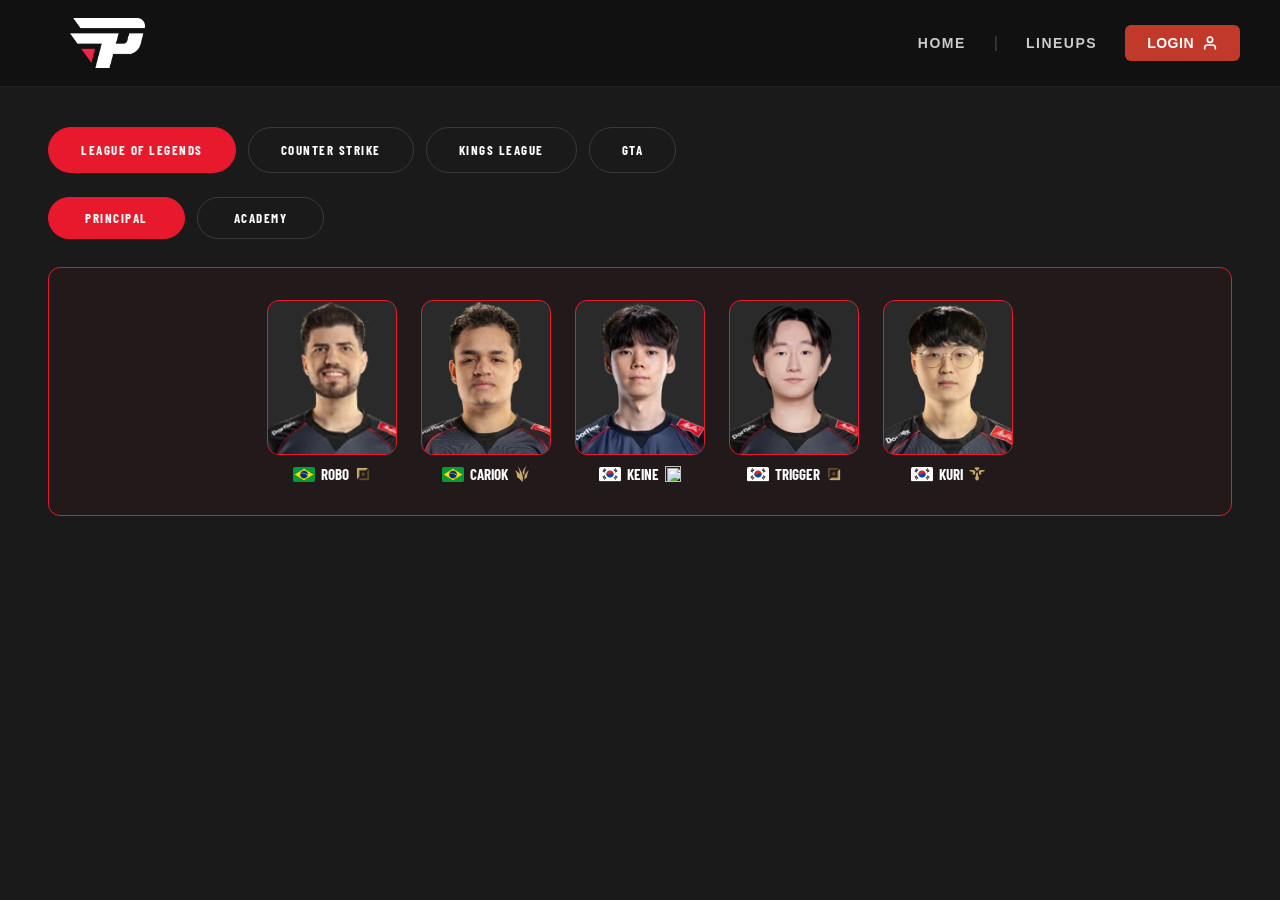
==== lineups.html @ 83bbf117 "Lineups" ====
<!DOCTYPE html>
<html lang="pt-BR">

<head>
    <meta charset="UTF-8">
    <meta name="viewport" content="width=device-width, initial-scale=1.0">
    <title>Esports Team</title>
    <link
        href="https://fonts.googleapis.com/css2?family=Barlow+Condensed:wght@400;600;700;800&family=Barlow:wght@400;500;600&display=swap"
        rel="stylesheet">
    <link rel="stylesheet" href="styleLineups.css">
</head>

<body>
    <nav class="nav">
    <div class="logo-icon">
    </div>
    <div class="nav-links">
      <a href="pain_gaming_home.html">HOME</a>
      <span class="nav-divider">|</span>
      <a href="lineups.html">LINEUPS</a>
      <button class="btn-login">
        LOGIN
        <svg width="16" height="16" viewBox="0 0 24 24" fill="none" stroke="currentColor" stroke-width="2.5" stroke-linecap="round" stroke-linejoin="round">
          <path d="M20 21v-2a4 4 0 0 0-4-4H8a4 4 0 0 0-4 4v2"/>
          <circle cx="12" cy="7" r="4"/>
        </svg>
      </button>
    </div>
  </nav>

    <main>
        <div class="game-tabs">
            <button id="btn_lol" onclick="trocarModalidade('lol')"
                style="padding:14px 32px; border-radius:50px; border:1.5px solid #e8192c; background:#e8192c; color:#fff; font-family:'Barlow Condensed',sans-serif; font-size:13px; font-weight:700; letter-spacing:1.5px; text-transform:uppercase; cursor:pointer;">LEAGUE
                OF LEGENDS</button>
            <button id="btn_cs" onclick="trocarModalidade('cs')"
                style="padding:14px 32px; border-radius:50px; border:1.5px solid #3a3a3a; background:transparent; color:#fff; font-family:'Barlow Condensed',sans-serif; font-size:13px; font-weight:700; letter-spacing:1.5px; text-transform:uppercase; cursor:pointer;">COUNTER
                STRIKE</button>
            <button id="btn_kings" onclick="trocarModalidade('kings')"
                style="padding:14px 32px; border-radius:50px; border:1.5px solid #3a3a3a; background:transparent; color:#fff; font-family:'Barlow Condensed',sans-serif; font-size:13px; font-weight:700; letter-spacing:1.5px; text-transform:uppercase; cursor:pointer;">KINGS
                LEAGUE</button>
            <button id="btn_gta" onclick="trocarModalidade('gta')"
                style="padding:14px 32px; border-radius:50px; border:1.5px solid #3a3a3a; background:transparent; color:#fff; font-family:'Barlow Condensed',sans-serif; font-size:13px; font-weight:700; letter-spacing:1.5px; text-transform:uppercase; cursor:pointer;">GTA</button>
        </div>

        <div id="painel_lol" style="display:block;">
            <div class="cat-tabs">
                <button id="btn_lol_principal" onclick="trocarCategoria('lol','principal')"
                    style="padding:12px 36px; border-radius:50px; border:1.5px solid #e8192c; background:#e8192c; color:#fff; font-family:'Barlow Condensed',sans-serif; font-size:13px; font-weight:700; letter-spacing:1.5px; text-transform:uppercase; cursor:pointer;">PRINCIPAL</button>
                <button id="btn_lol_academy" onclick="trocarCategoria('lol','academy')"
                    style="padding:12px 36px; border-radius:50px; border:1.5px solid #3a3a3a; background:transparent; color:#fff; font-family:'Barlow Condensed',sans-serif; font-size:13px; font-weight:700; letter-spacing:1.5px; text-transform:uppercase; cursor:pointer;">ACADEMY</button>
            </div>
            <div id="lol_principal" class="roster-panel" style="display:block;">
                <div class="grid-5" id="grid_lol_principal"></div>
            </div>
            <div id="lol_academy" class="roster-panel" style="display:none;">
                <div class="grid-5" id="grid_lol_academy"></div>
            </div>
        </div>

        <div id="painel_cs" style="display:none;">
            <div class="cat-tabs">
                <button id="btn_cs_principal" onclick="trocarCategoria('cs','principal')"
                    style="padding:12px 36px; border-radius:50px; border:1.5px solid #e8192c; background:#e8192c; color:#fff; font-family:'Barlow Condensed',sans-serif; font-size:13px; font-weight:700; letter-spacing:1.5px; text-transform:uppercase; cursor:pointer;">PRINCIPAL</button>
                <button id="btn_cs_academy" onclick="trocarCategoria('cs','academy')"
                    style="padding:12px 36px; border-radius:50px; border:1.5px solid #3a3a3a; background:transparent; color:#fff; font-family:'Barlow Condensed',sans-serif; font-size:13px; font-weight:700; letter-spacing:1.5px; text-transform:uppercase; cursor:pointer;">ACADEMY</button>
            </div>
            <div id="cs_principal" class="roster-panel" style="display:block;">
                <div class="grid-5" id="grid_cs_principal"></div>
            </div>
            <div id="cs_academy" class="roster-panel" style="display:none;">
                <div class="grid-5" id="grid_cs_academy"></div>
            </div>
        </div>

        <div id="painel_kings" style="display:none;">
            <div class="roster-panel">
                <div class="grid-17" id="grid_kings"></div>
            </div>
        </div>

        <div id="painel_gta" style="display:none;">
            <div class="roster-panel">
                <div class="grid-6" id="grid_gta"></div>
            </div>
        </div>
    </main>

    <script>

        let jogadoresLolPrincipal = [
            { nome: "Robo", foto: "assets/players/robo.png", bandeira: "assets/iconplayers/brasil.png", icone: "assets/iconplayers/top.png" },
            { nome: "CarioK", foto: "assets/players/cariok.png", bandeira: "assets/iconplayers/brasil.png", icone: "assets/iconplayers/jungle.png" },
            { nome: "Keine", foto: "assets/players/keine.png", bandeira: "assets/iconplayers/korea.png", icone: "assets/iconplayers/mid.png" },
            { nome: "Trigger", foto: "assets/players/trigger.png", bandeira: "assets/iconplayers/korea.png", icone: "assets/iconplayers/bot.png" },
            { nome: "Kuri", foto: "assets/players/kuri.png", bandeira: "assets/iconplayers/korea.png", icone: "assets/iconplayers/sup.png" }
        ];

        let jogadoresLolAcademy = [
            { nome: "Zoen", foto: "assets/players/zoen.png", bandeira: "assets/iconplayers/argentina.png", icone: "assets/iconplayers/top.png" },
            { nome: "Samkz", foto: "assets/players/samkz.png", bandeira: "assets/iconplayers/brasil.png", icone: "assets/iconplayers/jungle.png" },
            { nome: "Namiru", foto: "assets/players/namiru.png", bandeira: "assets/iconplayers/brasil.png", icone: "assets/iconplayers/mid.png" },
            { nome: "Marvin", foto: "assets/players/marvin.png", bandeira: "assets/iconplayers/brasil.png", icone: "assets/iconplayers/bot.png" },
            { nome: "Gatovisck", foto: "assets/players/gatovisck.png", bandeira: "assets/iconplayers/brasil.png", icone: "assets/iconplayers/sup.png" }
        ];

        let jogadoresCsPrincipal = [
            { nome: "v$m", foto: "assets/players/vsm.png", bandeira: "assets/iconplayers/brasil.png", icone: "" },
            { nome: "nqz", foto: "assets/players/nqz.png", bandeira: "assets/iconplayers/brasil.png", icone: "" },
            { nome: "biguzera", foto: "assets/players/biguzera.png", bandeira: "assets/iconplayers/brasil.png", icone: "" },
            { nome: "snow", foto: "assets/players/snow.png", bandeira: "assets/iconplayers/brasil.png", icone: "" },
            { nome: "piriajr", foto: "assets/players/piriajr.png", bandeira: "assets/iconplayers/brasil.png", icone: "" }
        ];
        let jogadoresCsAcademy = [
            { nome: "CS Junior 1", foto: "", bandeira: "assets/iconplayers/brasil.png", icone: "" },
            { nome: "CS Junior 2", foto: "", bandeira: "assets/iconplayers/brasil.png", icone: "" },
            { nome: "CS Junior 3", foto: "", bandeira: "assets/iconplayers/brasil.png", icone: "" },
            { nome: "CS Junior 4", foto: "", bandeira: "assets/iconplayers/brasil.png", icone: "" },
            { nome: "CS Junior 5", foto: "", bandeira: "assets/iconplayers/brasil.png", icone: "" },
        ];
        let jogadoresKings = [
            { nome: "Kings 1", foto: "", bandeira: "assets/iconplayers/brasil.png" },
            { nome: "Kings 2", foto: "", bandeira: "assets/iconplayers/brasil.png" },
            { nome: "Kings 3", foto: "", bandeira: "assets/iconplayers/brasil.png" },
            { nome: "Kings 4", foto: "", bandeira: "assets/iconplayers/brasil.png" },
            { nome: "Kings 5", foto: "", bandeira: "assets/iconplayers/brasil.png" },
            { nome: "Kings 6", foto: "", bandeira: "assets/iconplayers/brasil.png" },
            { nome: "Kings 7", foto: "", bandeira: "assets/iconplayers/brasil.png" },
            { nome: "Kings 8", foto: "", bandeira: "assets/iconplayers/brasil.png" },
            { nome: "Kings 9", foto: "", bandeira: "assets/iconplayers/brasil.png" },
            { nome: "Kings 10", foto: "", bandeira: "assets/iconplayers/brasil.png" },
            { nome: "Kings 11", foto: "", bandeira: "assets/iconplayers/brasil.png" },
            { nome: "Kings 12", foto: "", bandeira: "assets/iconplayers/brasil.png" },
            { nome: "Kings 13", foto: "", bandeira: "assets/iconplayers/brasil.png" },
            { nome: "Kings 14", foto: "", bandeira: "assets/iconplayers/brasil.png" },
            { nome: "Kings 15", foto: "", bandeira: "assets/iconplayers/brasil.png" },
            { nome: "Kings 16", foto: "", bandeira: "assets/iconplayers/brasil.png" },
            { nome: "Kings 17", foto: "", bandeira: "assets/iconplayers/brasil.png" }
        ];
        let jogadoresGta = [
            { nome: "GTA 1", foto: "", bandeira: "assets/iconplayers/brasil.png" },
            { nome: "GTA 2", foto: "", bandeira: "assets/iconplayers/brasil.png" },
            { nome: "GTA 3", foto: "", bandeira: "assets/iconplayers/brasil.png" },
            { nome: "GTA 4", foto: "", bandeira: "assets/iconplayers/brasil.png" },
            { nome: "GTA 5", foto: "", bandeira: "assets/iconplayers/brasil.png" },
            { nome: "GTA 6", foto: "", bandeira: "assets/iconplayers/brasil.png" }
        ];

        let estiloAtivo = "padding:14px 32px; border-radius:50px; border:1.5px solid #e8192c; background:#e8192c; color:#fff; font-family:'Barlow Condensed',sans-serif; font-size:13px; font-weight:700; letter-spacing:1.5px; text-transform:uppercase; cursor:pointer;";
        let estiloInativo = "padding:14px 32px; border-radius:50px; border:1.5px solid #3a3a3a; background:transparent; color:#fff; font-family:'Barlow Condensed',sans-serif; font-size:13px; font-weight:700; letter-spacing:1.5px; text-transform:uppercase; cursor:pointer;";
        let estiloCatAtivo = "padding:12px 36px; border-radius:50px; border:1.5px solid #e8192c; background:#e8192c; color:#fff; font-family:'Barlow Condensed',sans-serif; font-size:13px; font-weight:700; letter-spacing:1.5px; text-transform:uppercase; cursor:pointer;";
        let estiloCatInativo = "padding:12px 36px; border-radius:50px; border:1.5px solid #3a3a3a; background:transparent; color:#fff; font-family:'Barlow Condensed',sans-serif; font-size:13px; font-weight:700; letter-spacing:1.5px; text-transform:uppercase; cursor:pointer;";

        function criarCard(jogador) {
            let imgOuSvg = "";
            
            if (jogador.foto != "") {
                imgOuSvg = '<img src="' + jogador.foto + '">';
            } else {
                imgOuSvg = '<svg viewBox="0 0 24 24" fill="none" stroke="#3a3a3a" stroke-width="1.5"><path d="M20 21v-2a4 4 0 0 0-4-4H8a4 4 0 0 0-4 4v2"/><circle cx="12" cy="7" r="4"/></svg>';
            }

            let icone = '<img src="' + jogador.icone + '">';
            let bandeira = '<img src="' + jogador.bandeira + '">';

            let html = '<div class="player-card">';
            html += '<div class="player-photo">' + imgOuSvg + '</div>';
            html += '<div class="player-info">';
            html += '<div class="flag">' + bandeira + '</div>';
            html += '<span class="player-name">' + jogador.nome + '</span>';
            html += '<span class="role-icon">' + icone + '</span>';
            html += '</div></div>';
            return html;
        }

        function preencherGrid(elementoGrid, vetor) {
            let html = "";
            for (let i = 0; i < vetor.length; i++) {
                html += criarCard(vetor[i]);
            }
            elementoGrid.innerHTML = html;
        }

        preencherGrid(grid_lol_principal, jogadoresLolPrincipal);
        preencherGrid(grid_lol_academy, jogadoresLolAcademy);
        preencherGrid(grid_cs_principal, jogadoresCsPrincipal);
        preencherGrid(grid_cs_academy, jogadoresCsAcademy);
        preencherGrid(grid_kings, jogadoresKings);
        preencherGrid(grid_gta, jogadoresGta);

        function trocarModalidade(moda) {
            painel_lol.style.display = "none";
            painel_cs.style.display = "none";
            painel_kings.style.display = "none";
            painel_gta.style.display = "none";

            btn_lol.style.cssText = estiloInativo;
            btn_cs.style.cssText = estiloInativo;
            btn_kings.style.cssText = estiloInativo;
            btn_gta.style.cssText = estiloInativo;

            if (moda == 'lol') { painel_lol.style.display = "block"; btn_lol.style.cssText = estiloAtivo; }
            if (moda == 'cs') { painel_cs.style.display = "block"; btn_cs.style.cssText = estiloAtivo; }
            if (moda == 'kings') { painel_kings.style.display = "block"; btn_kings.style.cssText = estiloAtivo; }
            if (moda == 'gta') { painel_gta.style.display = "block"; btn_gta.style.cssText = estiloAtivo; }
        }

        function trocarCategoria(jogo, cat) {
            if (jogo == 'lol') {
                lol_principal.style.display = "none";
                lol_academy.style.display = "none";
                btn_lol_principal.style.cssText = estiloCatInativo;
                btn_lol_academy.style.cssText = estiloCatInativo;
                if (cat == 'principal') { lol_principal.style.display = "block"; btn_lol_principal.style.cssText = estiloCatAtivo; }
                if (cat == 'academy') { lol_academy.style.display = "block"; btn_lol_academy.style.cssText = estiloCatAtivo; }
            }
            if (jogo == 'cs') {
                cs_principal.style.display = "none";
                cs_academy.style.display = "none";
                btn_cs_principal.style.cssText = estiloCatInativo;
                btn_cs_academy.style.cssText = estiloCatInativo;
                if (cat == 'principal') { cs_principal.style.display = "block"; btn_cs_principal.style.cssText = estiloCatAtivo; }
                if (cat == 'academy') { cs_academy.style.display = "block"; btn_cs_academy.style.cssText = estiloCatAtivo; }
            }
        }
    </script>
</body>

</html>
---- styleLineups.css ----
* {
            margin: 0;
            padding: 0;
            box-sizing: border-box;
        }

        body {
            background: #1a1a1a;
            color: #fff;
            font-family: Impact, Haettenschweiler, 'Arial Narrow Bold', sans-serif
        }

        .nav {
      display: flex;
      align-items: center;
      justify-content: space-between;
      padding: 18px 40px 18px 70px;
      background: #111;
      position: sticky;
      top: 0;
      z-index: 100;
      border-bottom: 1px solid #222;
    }

    .logo-icon {
      width: 100px;
      height: 50px;
      display: flex;
      background-image: url(assets/logo.png);
      background-size: contain;
      align-items: center;
      justify-content: center;
      background-repeat: no-repeat;
    }

    .nav-links {
      display: flex;
      align-items: center;
      gap: 28px;
    }

    .nav-links a {
      color: #ccc;
      text-decoration: none;
      font-size: 14px;
      font-weight: 600;
      letter-spacing: 1.5px;
      text-transform: uppercase;
      transition: color 0.2s;
    }

    .nav-links a:hover {
      color: #fff;
    }

    .nav-divider {
      color: #444;
      font-size: 16px;
    }

    .btn-login {
      background: #C0392B;
      color: #fff;
      border: none;
      padding: 10px 22px;
      border-radius: 6px;
      font-weight: 700;
      font-size: 14px;
      cursor: pointer;
      display: flex;
      align-items: center;
      gap: 8px;
      letter-spacing: 0.5px;
      transition: background 0.2s;
    }

    .btn-login:hover {
      background: #e74c3c;
    }

        main {
            padding: 40px 48px;
        }

        .game-tabs {
            display: flex;
            flex-wrap: wrap;
            gap: 12px;
            margin-bottom: 24px;
        }

        .cat-tabs {
            display: flex;
            gap: 12px;
            margin-bottom: 28px;
        }

        .roster-panel {
            border: 1.5px solid #e8192c;
            border-radius: 12px;
            padding: 32px;
            background: rgba(232, 25, 44, 0.03);
        }

        .grid-5 {
            display: flex;
            justify-content: center;
            align-items: flex-end;
            gap: 24px;
            flex-wrap: wrap;
        }

        .grid-17 {
            display: grid;
            grid-template-columns: repeat(auto-fill, minmax(120px, 1fr));
            gap: 20px;
        }

        .grid-6 {
            display: grid;
            grid-template-columns: repeat(3, 1fr);
            gap: 24px;
        }

        .player-card {
            display: flex;
            flex-direction: column;
            align-items: center;
            gap: 10px;
        }

        .player-photo {
            width: 130px;
            height: 155px;
            background: #2a2a2a;
            border: 1.5px solid #3a3a3a;
            border-radius: 8px;
            overflow: hidden;
            display: flex;
            align-items: center;
            justify-content: center;
            border: 1.5px solid #e8192c;
            border-radius: 12px;
        }

        .player-photo img {
            width: 100%;
            height: 100%;
            object-fit: cover;
        }

        .player-info {
            display: flex;
            align-items: center;
            gap: 6px;
        }

        .flag{
            width: 22px;
            height: 15px;
            background: #3a3a3a;
            border-radius: 2px;
            overflow: hidden;
            display: flex;
            align-items: center;
            justify-content: center;
        }

        .flag img, .role-icon img {
            width: 100%;
            height: 100%;
            object-fit: contain;
        }
        .player-name {
            font-family: 'Barlow Condensed', sans-serif;
            font-size: 15px;
            font-weight: 700;
            color: #fff;
            text-transform: uppercase;
        }

        .role-icon {
            width: 16px;
            height: 16px;
            border-radius: 3px;
        }
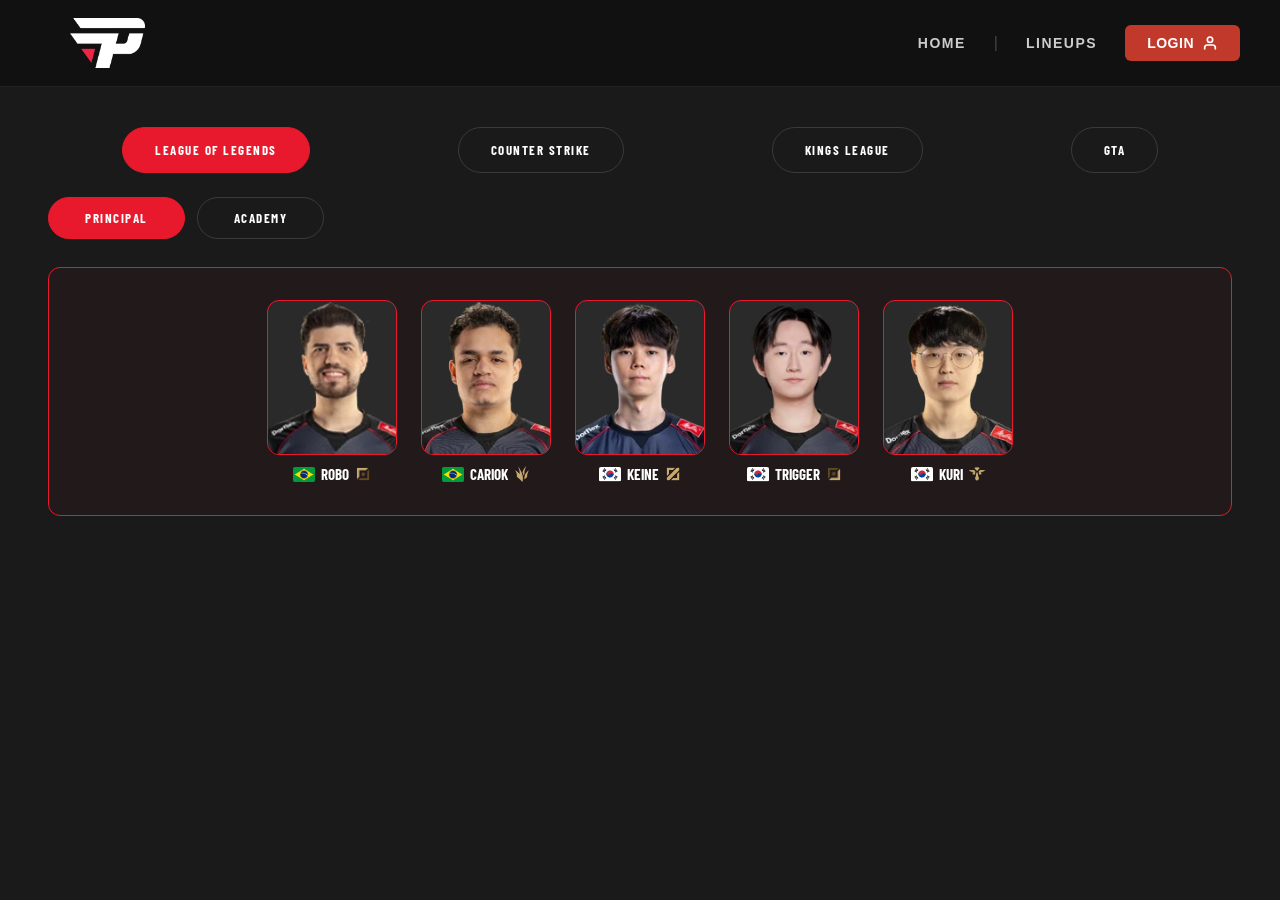
==== commit 949b1ace: "salvando a coisa" ====
--- a/lineups.html
+++ b/lineups.html
@@ -113,30 +113,30 @@
             { nome: "piriajr", foto: "assets/players/piriajr.png", bandeira: "assets/iconplayers/brasil.png", icone: "" }
         ];
         let jogadoresCsAcademy = [
-            { nome: "CS Junior 1", foto: "", bandeira: "assets/iconplayers/brasil.png", icone: "" },
-            { nome: "CS Junior 2", foto: "", bandeira: "assets/iconplayers/brasil.png", icone: "" },
-            { nome: "CS Junior 3", foto: "", bandeira: "assets/iconplayers/brasil.png", icone: "" },
-            { nome: "CS Junior 4", foto: "", bandeira: "assets/iconplayers/brasil.png", icone: "" },
-            { nome: "CS Junior 5", foto: "", bandeira: "assets/iconplayers/brasil.png", icone: "" },
+            { nome: "Tatu", foto: "assets/players/tatu.png", bandeira: "assets/iconplayers/brasil.png", icone: "" },
+            { nome: "k9izer", foto: "assets/players/k9izer.png", bandeira: "assets/iconplayers/brasil.png", icone: "" },
+            { nome: "Markz", foto: "assets/players/markz.png", bandeira: "assets/iconplayers/brasil.png", icone: "" },
+            { nome: "tsug", foto: "assets/players/tsug.png", bandeira: "assets/iconplayers/brasil.png", icone: "" },
+            { nome: "rkzinho", foto: "assets/players/rkzinho.png", bandeira: "assets/iconplayers/brasil.png", icone: "" },
         ];
         let jogadoresKings = [
-            { nome: "Kings 1", foto: "", bandeira: "assets/iconplayers/brasil.png" },
-            { nome: "Kings 2", foto: "", bandeira: "assets/iconplayers/brasil.png" },
-            { nome: "Kings 3", foto: "", bandeira: "assets/iconplayers/brasil.png" },
-            { nome: "Kings 4", foto: "", bandeira: "assets/iconplayers/brasil.png" },
-            { nome: "Kings 5", foto: "", bandeira: "assets/iconplayers/brasil.png" },
-            { nome: "Kings 6", foto: "", bandeira: "assets/iconplayers/brasil.png" },
-            { nome: "Kings 7", foto: "", bandeira: "assets/iconplayers/brasil.png" },
-            { nome: "Kings 8", foto: "", bandeira: "assets/iconplayers/brasil.png" },
-            { nome: "Kings 9", foto: "", bandeira: "assets/iconplayers/brasil.png" },
-            { nome: "Kings 10", foto: "", bandeira: "assets/iconplayers/brasil.png" },
-            { nome: "Kings 11", foto: "", bandeira: "assets/iconplayers/brasil.png" },
-            { nome: "Kings 12", foto: "", bandeira: "assets/iconplayers/brasil.png" },
-            { nome: "Kings 13", foto: "", bandeira: "assets/iconplayers/brasil.png" },
-            { nome: "Kings 14", foto: "", bandeira: "assets/iconplayers/brasil.png" },
-            { nome: "Kings 15", foto: "", bandeira: "assets/iconplayers/brasil.png" },
-            { nome: "Kings 16", foto: "", bandeira: "assets/iconplayers/brasil.png" },
-            { nome: "Kings 17", foto: "", bandeira: "assets/iconplayers/brasil.png" }
+            { nome: "renato", foto: "assets/players/renato.png", bandeira: "assets/iconplayers/brasil.png" },
+            { nome: "chorume", foto: "assets/players/chorume.png", bandeira: "assets/iconplayers/brasil.png" },
+            { nome: "camargo", foto: "assets/players/camargo.png", bandeira: "assets/iconplayers/brasil.png" },
+            { nome: "kayky 2k", foto: "assets/players/2k.png", bandeira: "assets/iconplayers/brasil.png" },
+            { nome: "guilherme", foto: "assets/players/gui_nasci.png", bandeira: "assets/iconplayers/brasil.png" },
+            { nome: "bolt", foto: "assets/players/bolt.png", bandeira: "assets/iconplayers/brasil.png" },
+            { nome: "profeta", foto: "assets/players/profeta.png", bandeira: "assets/iconplayers/brasil.png" },
+            { nome: "gigante", foto: "assets/players/gigante.png", bandeira: "assets/iconplayers/brasil.png" },
+            { nome: "alemao", foto: "assets/players/alemao.png", bandeira: "assets/iconplayers/brasil.png" },
+            { nome: "juvenal", foto: "assets/players/juvenal.png", bandeira: "assets/iconplayers/brasil.png" },
+            { nome: "VB", foto: "assets/players/VB.png", bandeira: "assets/iconplayers/brasil.png" },
+            { nome: "henry japa", foto: "assets/players/japa.png", bandeira: "assets/iconplayers/brasil.png" },
+            { nome: "william", foto: "assets/players/williamCosta.png", bandeira: "assets/iconplayers/brasil.png" },
+            { nome: "luisinho", foto: "assets/players/luisinho.png", bandeira: "assets/iconplayers/brasil.png" },
+            { nome: "davi", foto: "assets/players/davi.png", bandeira: "assets/iconplayers/brasil.png" },
+            { nome: "douglinhas", foto: "assets/players/douglinhas.png", bandeira: "assets/iconplayers/brasil.png" },
+            { nome: "christian", foto: "assets/players/chris.png", bandeira: "assets/iconplayers/brasil.png" }
         ];
         let jogadoresGta = [
             { nome: "GTA 1", foto: "", bandeira: "assets/iconplayers/brasil.png" },
@@ -174,12 +174,12 @@
             return html;
         }
 
-        function preencherGrid(elementoGrid, vetor) {
+        function preencherGrid(elemento, vetor) {
             let html = "";
             for (let i = 0; i < vetor.length; i++) {
                 html += criarCard(vetor[i]);
             }
-            elementoGrid.innerHTML = html;
+            elemento.innerHTML = html;
         }
 
         preencherGrid(grid_lol_principal, jogadoresLolPrincipal);
--- a/styleLineups.css
+++ b/styleLineups.css
@@ -84,8 +84,9 @@
 
         .game-tabs {
             display: flex;
-            flex-wrap: wrap;
-            gap: 12px;
+            flex-direction: row;
+            justify-content: space-around;
+            align-items: center;
             margin-bottom: 24px;
         }
 
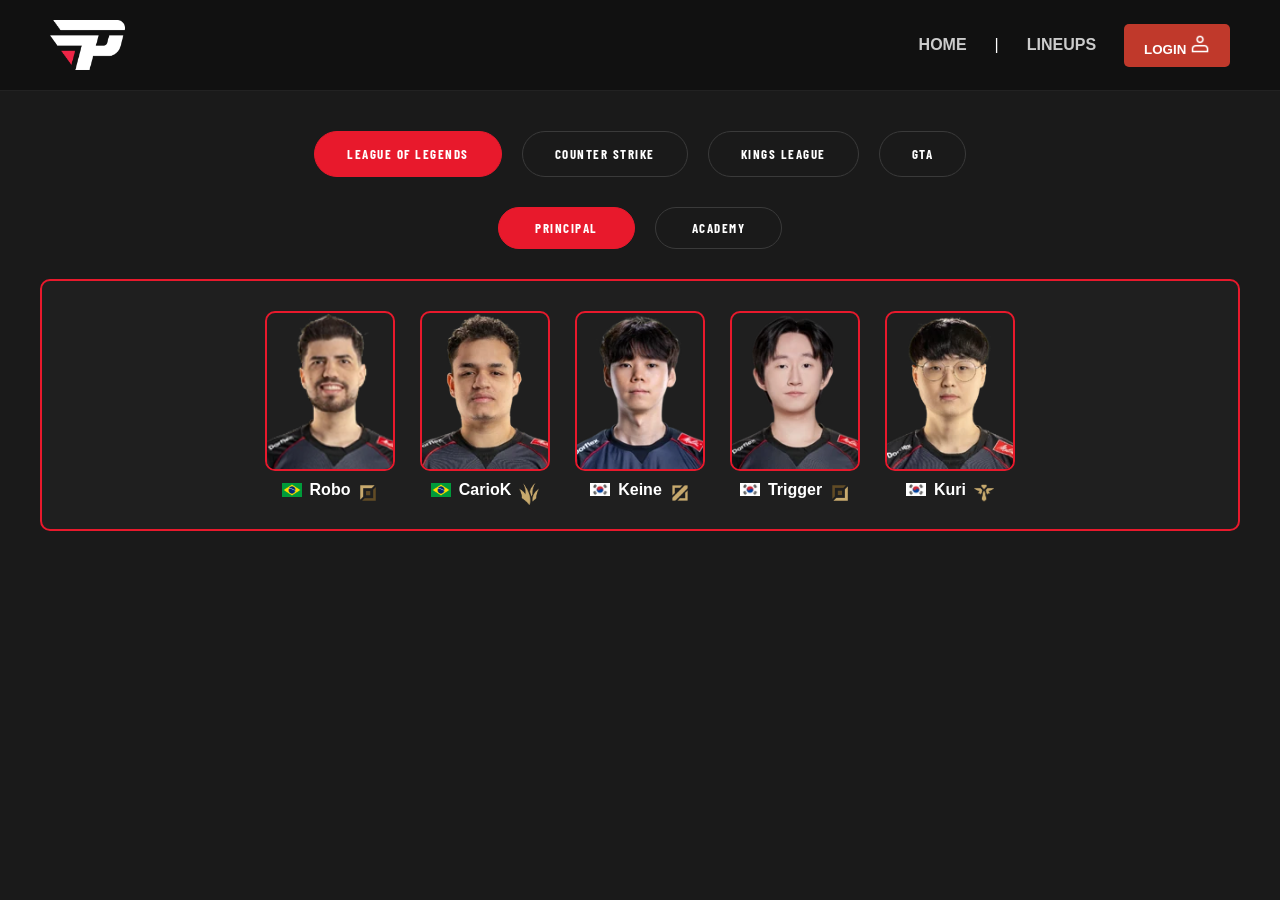
==== commit f2bb2666: "adicionando as telas de login e cadastro" ====
--- a/lineups.html
+++ b/lineups.html
@@ -19,13 +19,10 @@
       <a href="pain_gaming_home.html">HOME</a>
       <span class="nav-divider">|</span>
       <a href="lineups.html">LINEUPS</a>
-      <button class="btn-login">
+      <a href="login.html"><button class="btn-login" >
         LOGIN
-        <svg width="16" height="16" viewBox="0 0 24 24" fill="none" stroke="currentColor" stroke-width="2.5" stroke-linecap="round" stroke-linejoin="round">
-          <path d="M20 21v-2a4 4 0 0 0-4-4H8a4 4 0 0 0-4 4v2"/>
-          <circle cx="12" cy="7" r="4"/>
-        </svg>
-      </button>
+        <img src="assets/icon_user.png" alt="Login" class="nav-icon">
+      </button></a>
     </div>
   </nav>
 
@@ -76,13 +73,13 @@
 
         <div id="painel_kings" style="display:none;">
             <div class="roster-panel">
-                <div class="grid-17" id="grid_kings"></div>
+                <div class="grid-5" id="grid_kings"></div>
             </div>
         </div>
 
         <div id="painel_gta" style="display:none;">
             <div class="roster-panel">
-                <div class="grid-6" id="grid_gta"></div>
+                <div class="grid-5" id="grid_gta"></div>
             </div>
         </div>
     </main>
--- a/styleLineups.css
+++ b/styleLineups.css
@@ -1,187 +1,138 @@
-        * {
-            margin: 0;
-            padding: 0;
-            box-sizing: border-box;
-        }
+* {
+    margin: 0;
+    padding: 0;
+    box-sizing: border-box;
+}
 
-        body {
-            background: #1a1a1a;
-            color: #fff;
-            font-family: Impact, Haettenschweiler, 'Arial Narrow Bold', sans-serif
-        }
+body {
+    background-color: #1a1a1a;
+    color: #fff;
+    font-family: Impact, Haettenschweiler, 'Arial Narrow Bold', sans-serif, sans-serif;
+}
 
-        .nav {
-      display: flex;
-      align-items: center;
-      justify-content: space-between;
-      padding: 18px 40px 18px 70px;
-      background: #111;
-      position: sticky;
-      top: 0;
-      z-index: 100;
-      border-bottom: 1px solid #222;
-    }
 
-    .logo-icon {
-      width: 100px;
-      height: 50px;
-      display: flex;
-      background-image: url(assets/logo.png);
-      background-size: contain;
-      align-items: center;
-      justify-content: center;
-      background-repeat: no-repeat;
-    }
+.nav {
+    display: flex;
+    align-items: center;
+    justify-content: space-between; 
+    padding: 20px 50px;
+    background-color: #111;
+    border-bottom: 1px solid #222;
+    position: sticky;
+    top: 0;
+    z-index: 100;
+}
 
-    .nav-links {
-      display: flex;
+.logo-icon {
+    width: 100px;
+    height: 50px;
+    background-image: url('assets/logo.png');
+    background-size: contain;
+    background-repeat: no-repeat;
+}
+
+.nav-links {
+    display: flex;
       align-items: center;
       gap: 28px;
-    }
+}
 
-    .nav-links a {
-      color: #ccc;
-      text-decoration: none;
-      font-size: 14px;
-      font-weight: 600;
-      letter-spacing: 1.5px;
-      text-transform: uppercase;
-      transition: color 0.2s;
-    }
+.nav-links a {
+    color: #ccc;
+    text-decoration: none;
+    font-weight: bold;
+    text-transform: uppercase;
+}
 
-    .nav-links a:hover {
-      color: #fff;
-    }
+/* 3. BOTÃO DE LOGIN */
+.btn-login {
+    background-color: #C0392B;
+    color: #fff;
+    border: none;
+    padding: 10px 20px;
+    border-radius: 5px;
+    cursor: pointer;
+    font-weight: bold;
+}
 
-    .nav-divider {
-      color: #444;
-      font-size: 16px;
-    }
+.btn-login:hover {
+    background-color: #e74c3c;
+}
+.nav-icon {
+    width: 20px;
+    height: 20px;
+    object-fit: contain;
+}
 
-    .btn-login {
-      background: #C0392B;
-      color: #fff;
-      border: none;
-      padding: 10px 22px;
-      border-radius: 6px;
-      font-weight: 700;
-      font-size: 14px;
-      cursor: pointer;
-      display: flex;
-      align-items: center;
-      gap: 8px;
-      letter-spacing: 0.5px;
-      transition: background 0.2s;
-    }
+/* 4. ÁREA PRINCIPAL E TABS */
+main {
+    padding: 40px;
+}
 
-    .btn-login:hover {
-      background: #e74c3c;
-    }
+.game-tabs, .cat-tabs {
+    display: flex;
+    justify-content: center; /* Centraliza as abas */
+    gap: 20px;
+    margin-bottom: 30px;
+}
 
-        main {
-            padding: 40px 48px;
-        }
+/* 5. PAINEL DOS JOGADORES (ROSTER) */
+.roster-panel {
+    border: 2px solid #e8192c;
+    border-radius: 10px;
+    padding: 30px;
+    background-color: #1f1f1f; /* Fundo sólido é mais fácil de entender */
+}
 
-        .game-tabs {
-            display: flex;
-            flex-direction: row;
-            justify-content: space-around;
-            align-items: center;
-            margin-bottom: 24px;
-        }
+/* 6. GRID DE JOGADORES (Usando Flexbox que você já conhece) */
+.grid-5 {
+    display: flex;
+    flex-wrap: wrap; /* Se não couber, ele pula pra linha de baixo */
+    justify-content: center;
+    gap: 25px;
+}
 
-        .cat-tabs {
-            display: flex;
-            gap: 12px;
-            margin-bottom: 28px;
-        }
+/* 7. CARD DO JOGADOR */
+.player-card {
+    display: flex;
+    flex-direction: column;
+    align-items: center;
+}
 
-        .roster-panel {
-            border: 1.5px solid #e8192c;
-            border-radius: 12px;
-            padding: 32px;
-            background: rgba(232, 25, 44, 0.03);
-        }
+.player-photo {
+    width: 130px;
+    height: 160px;
+    border: 2px solid #e8192c;
+    border-radius: 10px;
+    overflow: hidden;
+    margin-bottom: 10px;
+}
 
-        .grid-5 {
-            display: flex;
-            justify-content: center;
-            align-items: flex-end;
-            gap: 24px;
-            flex-wrap: wrap;
-        }
+.player-photo img {
+    width: 100%;
+    height: 100%;
+    object-fit: cover; /* Faz a foto preencher o quadrado sem amassar */
+}
 
-        .grid-17 {
-            display: grid;
-            grid-template-columns: repeat(auto-fill, minmax(120px, 1fr));
-            gap: 20px;
-        }
+.player-info {
+    display: flex;
+    align-items: center;
+    gap: 8px;
+}
 
-        .grid-6 {
-            display: grid;
-            grid-template-columns: repeat(3, 1fr);
-            gap: 24px;
-        }
+.player-name {
+    font-weight: bold;
+    font-size: 16px;
+    color: #fff;
+}
 
-        .player-card {
-            display: flex;
-            flex-direction: column;
-            align-items: center;
-            gap: 10px;
-        }
+/* Ícones pequenos (Bandeiras/Roles) */
+.flag, .role-icon {
+    width: 20px;
+    height: 15px;
+}
 
-        .player-photo {
-            width: 130px;
-            height: 155px;
-            background: #2a2a2a;
-            border: 1.5px solid #3a3a3a;
-            border-radius: 8px;
-            overflow: hidden;
-            display: flex;
-            align-items: center;
-            justify-content: center;
-            border: 1.5px solid #e8192c;
-            border-radius: 12px;
-        }
-
-        .player-photo img {
-            width: 100%;
-            height: 100%;
-            object-fit: cover;
-        }
-
-        .player-info {
-            display: flex;
-            align-items: center;
-            gap: 6px;
-        }
-
-        .flag{
-            width: 22px;
-            height: 15px;
-            background: #3a3a3a;
-            border-radius: 2px;
-            overflow: hidden;
-            display: flex;
-            align-items: center;
-            justify-content: center;
-        }
-
-        .flag img, .role-icon img {
-            width: 100%;
-            height: 100%;
-            object-fit: contain;
-        }
-        .player-name {
-            font-family: 'Barlow Condensed', sans-serif;
-            font-size: 15px;
-            font-weight: 700;
-            color: #fff;
-            text-transform: uppercase;
-        }
-
-        .role-icon {
-            width: 16px;
-            height: 16px;
-            border-radius: 3px;
-        }+.flag img, .role-icon img {
+    width: 100%;
+    display: block;
+}
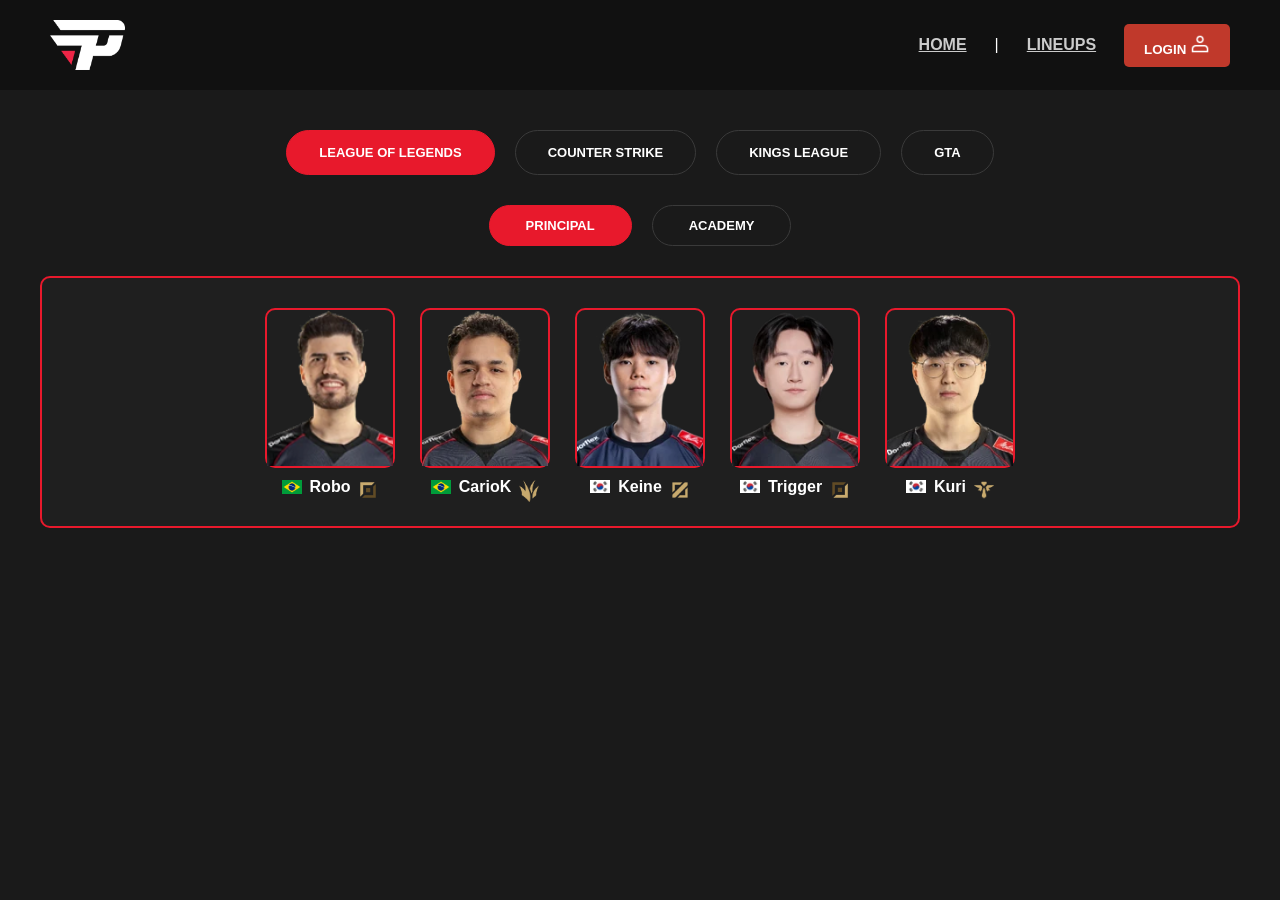
==== commit 93c60b63: "arrumando c" ====
--- a/lineups.html
+++ b/lineups.html
@@ -4,10 +4,7 @@
 <head>
     <meta charset="UTF-8">
     <meta name="viewport" content="width=device-width, initial-scale=1.0">
-    <title>Esports Team</title>
-    <link
-        href="https://fonts.googleapis.com/css2?family=Barlow+Condensed:wght@400;600;700;800&family=Barlow:wght@400;500;600&display=swap"
-        rel="stylesheet">
+    <title>lineups</title>
     <link rel="stylesheet" href="styleLineups.css">
 </head>
 
@@ -29,24 +26,24 @@
     <main>
         <div class="game-tabs">
             <button id="btn_lol" onclick="trocarModalidade('lol')"
-                style="padding:14px 32px; border-radius:50px; border:1.5px solid #e8192c; background:#e8192c; color:#fff; font-family:'Barlow Condensed',sans-serif; font-size:13px; font-weight:700; letter-spacing:1.5px; text-transform:uppercase; cursor:pointer;">LEAGUE
+                style="padding:14px 32px; border-radius:50px; border:1.5px solid #e8192c; background:#e8192c; color:#fff; font-size:13px; font-weight:700">LEAGUE
                 OF LEGENDS</button>
             <button id="btn_cs" onclick="trocarModalidade('cs')"
-                style="padding:14px 32px; border-radius:50px; border:1.5px solid #3a3a3a; background:transparent; color:#fff; font-family:'Barlow Condensed',sans-serif; font-size:13px; font-weight:700; letter-spacing:1.5px; text-transform:uppercase; cursor:pointer;">COUNTER
+                style="padding:14px 32px; border-radius:50px; border:1.5px solid #3a3a3a; background:transparent; color:#fff; font-size:13px; font-weight:700">COUNTER
                 STRIKE</button>
             <button id="btn_kings" onclick="trocarModalidade('kings')"
-                style="padding:14px 32px; border-radius:50px; border:1.5px solid #3a3a3a; background:transparent; color:#fff; font-family:'Barlow Condensed',sans-serif; font-size:13px; font-weight:700; letter-spacing:1.5px; text-transform:uppercase; cursor:pointer;">KINGS
+                style="padding:14px 32px; border-radius:50px; border:1.5px solid #3a3a3a; background:transparent; color:#fff; font-size:13px; font-weight:700">KINGS
                 LEAGUE</button>
             <button id="btn_gta" onclick="trocarModalidade('gta')"
-                style="padding:14px 32px; border-radius:50px; border:1.5px solid #3a3a3a; background:transparent; color:#fff; font-family:'Barlow Condensed',sans-serif; font-size:13px; font-weight:700; letter-spacing:1.5px; text-transform:uppercase; cursor:pointer;">GTA</button>
+                style="padding:14px 32px; border-radius:50px; border:1.5px solid #3a3a3a; background:transparent; color:#fff; font-size:13px; font-weight:700">GTA</button>
         </div>
 
         <div id="painel_lol" style="display:block;">
             <div class="cat-tabs">
                 <button id="btn_lol_principal" onclick="trocarCategoria('lol','principal')"
-                    style="padding:12px 36px; border-radius:50px; border:1.5px solid #e8192c; background:#e8192c; color:#fff; font-family:'Barlow Condensed',sans-serif; font-size:13px; font-weight:700; letter-spacing:1.5px; text-transform:uppercase; cursor:pointer;">PRINCIPAL</button>
+                    style="padding:12px 36px; border-radius:50px; border:1.5px solid #e8192c; background:#e8192c; color:#fff; font-size:13px; font-weight:700">PRINCIPAL</button>
                 <button id="btn_lol_academy" onclick="trocarCategoria('lol','academy')"
-                    style="padding:12px 36px; border-radius:50px; border:1.5px solid #3a3a3a; background:transparent; color:#fff; font-family:'Barlow Condensed',sans-serif; font-size:13px; font-weight:700; letter-spacing:1.5px; text-transform:uppercase; cursor:pointer;">ACADEMY</button>
+                    style="padding:12px 36px; border-radius:50px; border:1.5px solid #3a3a3a; background:transparent; color:#fff; font-size:13px; font-weight:700">ACADEMY</button>
             </div>
             <div id="lol_principal" class="roster-panel" style="display:block;">
                 <div class="grid-5" id="grid_lol_principal"></div>
@@ -59,9 +56,8 @@
         <div id="painel_cs" style="display:none;">
             <div class="cat-tabs">
                 <button id="btn_cs_principal" onclick="trocarCategoria('cs','principal')"
-                    style="padding:12px 36px; border-radius:50px; border:1.5px solid #e8192c; background:#e8192c; color:#fff; font-family:'Barlow Condensed',sans-serif; font-size:13px; font-weight:700; letter-spacing:1.5px; text-transform:uppercase; cursor:pointer;">PRINCIPAL</button>
-                <button id="btn_cs_academy" onclick="trocarCategoria('cs','academy')"
-                    style="padding:12px 36px; border-radius:50px; border:1.5px solid #3a3a3a; background:transparent; color:#fff; font-family:'Barlow Condensed',sans-serif; font-size:13px; font-weight:700; letter-spacing:1.5px; text-transform:uppercase; cursor:pointer;">ACADEMY</button>
+                    style="padding:12px 36px; border-radius:50px; border:1.5px solid #e8192c; background:#e8192c; color:#fff; font-size:13px; font-weight:700">PRINCIPAL</button>
+                <button id="btn_cs_academy" onclick="trocarCategoria('cs','academy')" style="padding:12px 36px; border-radius:50px; border:1.5px solid #3a3a3a; background:transparent; color:#fff; font-size:13px; font-weight:700" >ACADEMY</button>
             </div>
             <div id="cs_principal" class="roster-panel" style="display:block;">
                 <div class="grid-5" id="grid_cs_principal"></div>
@@ -144,39 +140,30 @@
             { nome: "GTA 6", foto: "", bandeira: "assets/iconplayers/brasil.png" }
         ];
 
-        let estiloAtivo = "padding:14px 32px; border-radius:50px; border:1.5px solid #e8192c; background:#e8192c; color:#fff; font-family:'Barlow Condensed',sans-serif; font-size:13px; font-weight:700; letter-spacing:1.5px; text-transform:uppercase; cursor:pointer;";
-        let estiloInativo = "padding:14px 32px; border-radius:50px; border:1.5px solid #3a3a3a; background:transparent; color:#fff; font-family:'Barlow Condensed',sans-serif; font-size:13px; font-weight:700; letter-spacing:1.5px; text-transform:uppercase; cursor:pointer;";
-        let estiloCatAtivo = "padding:12px 36px; border-radius:50px; border:1.5px solid #e8192c; background:#e8192c; color:#fff; font-family:'Barlow Condensed',sans-serif; font-size:13px; font-weight:700; letter-spacing:1.5px; text-transform:uppercase; cursor:pointer;";
-        let estiloCatInativo = "padding:12px 36px; border-radius:50px; border:1.5px solid #3a3a3a; background:transparent; color:#fff; font-family:'Barlow Condensed',sans-serif; font-size:13px; font-weight:700; letter-spacing:1.5px; text-transform:uppercase; cursor:pointer;";
+        let estiloAtivo = "padding:14px 32px; border-radius:50px; border:1.5px solid #e8192c; background:#e8192c; color:#fff; font-size:13px; font-weight:700";
+        let estiloInativo = "padding:14px 32px; border-radius:50px; border:1.5px solid #3a3a3a; background:transparent; color:#fff; font-size:13px; font-weight:700";
 
         function criarCard(jogador) {
-            let imgOuSvg = "";
-            
-            if (jogador.foto != "") {
-                imgOuSvg = '<img src="' + jogador.foto + '">';
-            } else {
-                imgOuSvg = '<svg viewBox="0 0 24 24" fill="none" stroke="#3a3a3a" stroke-width="1.5"><path d="M20 21v-2a4 4 0 0 0-4-4H8a4 4 0 0 0-4 4v2"/><circle cx="12" cy="7" r="4"/></svg>';
-            }
-
+            let img = '<img src="' + jogador.foto + '">';
             let icone = '<img src="' + jogador.icone + '">';
             let bandeira = '<img src="' + jogador.bandeira + '">';
 
-            let html = '<div class="player-card">';
-            html += '<div class="player-photo">' + imgOuSvg + '</div>';
-            html += '<div class="player-info">';
-            html += '<div class="flag">' + bandeira + '</div>';
-            html += '<span class="player-name">' + jogador.nome + '</span>';
-            html += '<span class="role-icon">' + icone + '</span>';
-            html += '</div></div>';
-            return html;
+            let card = '<div class="player-card">';
+            card += '<div class="player-photo">' + img + '</div>';
+            card += '<div class="player-info">';
+            card += '<div class="flag">' + bandeira + '</div>';
+            card += '<span class="player-name">' + jogador.nome + '</span>';
+            card += '<span class="role-icon">' + icone + '</span>';
+            card += '</div></div>';
+            return card;
         }
 
         function preencherGrid(elemento, vetor) {
-            let html = "";
+            let card = "";
             for (let i = 0; i < vetor.length; i++) {
-                html += criarCard(vetor[i]);
+                card += criarCard(vetor[i]);
             }
-            elemento.innerHTML = html;
+            elemento.innerHTML = card;
         }
 
         preencherGrid(grid_lol_principal, jogadoresLolPrincipal);
@@ -203,22 +190,22 @@
             if (moda == 'gta') { painel_gta.style.display = "block"; btn_gta.style.cssText = estiloAtivo; }
         }
 
-        function trocarCategoria(jogo, cat) {
+        function trocarCategoria(jogo, moda) {
             if (jogo == 'lol') {
                 lol_principal.style.display = "none";
                 lol_academy.style.display = "none";
-                btn_lol_principal.style.cssText = estiloCatInativo;
-                btn_lol_academy.style.cssText = estiloCatInativo;
-                if (cat == 'principal') { lol_principal.style.display = "block"; btn_lol_principal.style.cssText = estiloCatAtivo; }
-                if (cat == 'academy') { lol_academy.style.display = "block"; btn_lol_academy.style.cssText = estiloCatAtivo; }
+                btn_lol_principal.style.cssText = estiloInativo;
+                btn_lol_academy.style.cssText = estiloInativo;
+                if (moda == 'principal') { lol_principal.style.display = "block"; btn_lol_principal.style.cssText = estiloAtivo; }
+                if (moda == 'academy') { lol_academy.style.display = "block"; btn_lol_academy.style.cssText = estiloAtivo; }
             }
             if (jogo == 'cs') {
                 cs_principal.style.display = "none";
                 cs_academy.style.display = "none";
-                btn_cs_principal.style.cssText = estiloCatInativo;
-                btn_cs_academy.style.cssText = estiloCatInativo;
-                if (cat == 'principal') { cs_principal.style.display = "block"; btn_cs_principal.style.cssText = estiloCatAtivo; }
-                if (cat == 'academy') { cs_academy.style.display = "block"; btn_cs_academy.style.cssText = estiloCatAtivo; }
+                btn_cs_principal.style.cssText = estiloInativo;
+                btn_cs_academy.style.cssText = estiloInativo;
+                if (moda == 'principal') { cs_principal.style.display = "block"; btn_cs_principal.style.cssText = estiloAtivo; }
+                if (moda == 'academy') { cs_academy.style.display = "block"; btn_cs_academy.style.cssText = estiloAtivo; }
             }
         }
     </script>
--- a/styleLineups.css
+++ b/styleLineups.css
@@ -17,10 +17,6 @@
     justify-content: space-between; 
     padding: 20px 50px;
     background-color: #111;
-    border-bottom: 1px solid #222;
-    position: sticky;
-    top: 0;
-    z-index: 100;
 }
 
 .logo-icon {
@@ -39,19 +35,15 @@
 
 .nav-links a {
     color: #ccc;
-    text-decoration: none;
     font-weight: bold;
-    text-transform: uppercase;
 }
 
-/* 3. BOTÃO DE LOGIN */
 .btn-login {
     background-color: #C0392B;
     color: #fff;
     border: none;
     padding: 10px 20px;
     border-radius: 5px;
-    cursor: pointer;
     font-weight: bold;
 }
 
@@ -64,35 +56,34 @@
     object-fit: contain;
 }
 
-/* 4. ÁREA PRINCIPAL E TABS */
 main {
     padding: 40px;
 }
 
 .game-tabs, .cat-tabs {
     display: flex;
-    justify-content: center; /* Centraliza as abas */
+    justify-content: center; 
     gap: 20px;
     margin-bottom: 30px;
 }
 
-/* 5. PAINEL DOS JOGADORES (ROSTER) */
+
 .roster-panel {
     border: 2px solid #e8192c;
     border-radius: 10px;
     padding: 30px;
-    background-color: #1f1f1f; /* Fundo sólido é mais fácil de entender */
+    background-color: #1f1f1f; 
 }
 
-/* 6. GRID DE JOGADORES (Usando Flexbox que você já conhece) */
+
 .grid-5 {
     display: flex;
-    flex-wrap: wrap; /* Se não couber, ele pula pra linha de baixo */
+    flex-wrap: wrap; 
     justify-content: center;
     gap: 25px;
 }
 
-/* 7. CARD DO JOGADOR */
+
 .player-card {
     display: flex;
     flex-direction: column;
@@ -104,14 +95,13 @@
     height: 160px;
     border: 2px solid #e8192c;
     border-radius: 10px;
-    overflow: hidden;
     margin-bottom: 10px;
 }
 
 .player-photo img {
     width: 100%;
     height: 100%;
-    object-fit: cover; /* Faz a foto preencher o quadrado sem amassar */
+    object-fit: cover; 
 }
 
 .player-info {
@@ -126,7 +116,6 @@
     color: #fff;
 }
 
-/* Ícones pequenos (Bandeiras/Roles) */
 .flag, .role-icon {
     width: 20px;
     height: 15px;
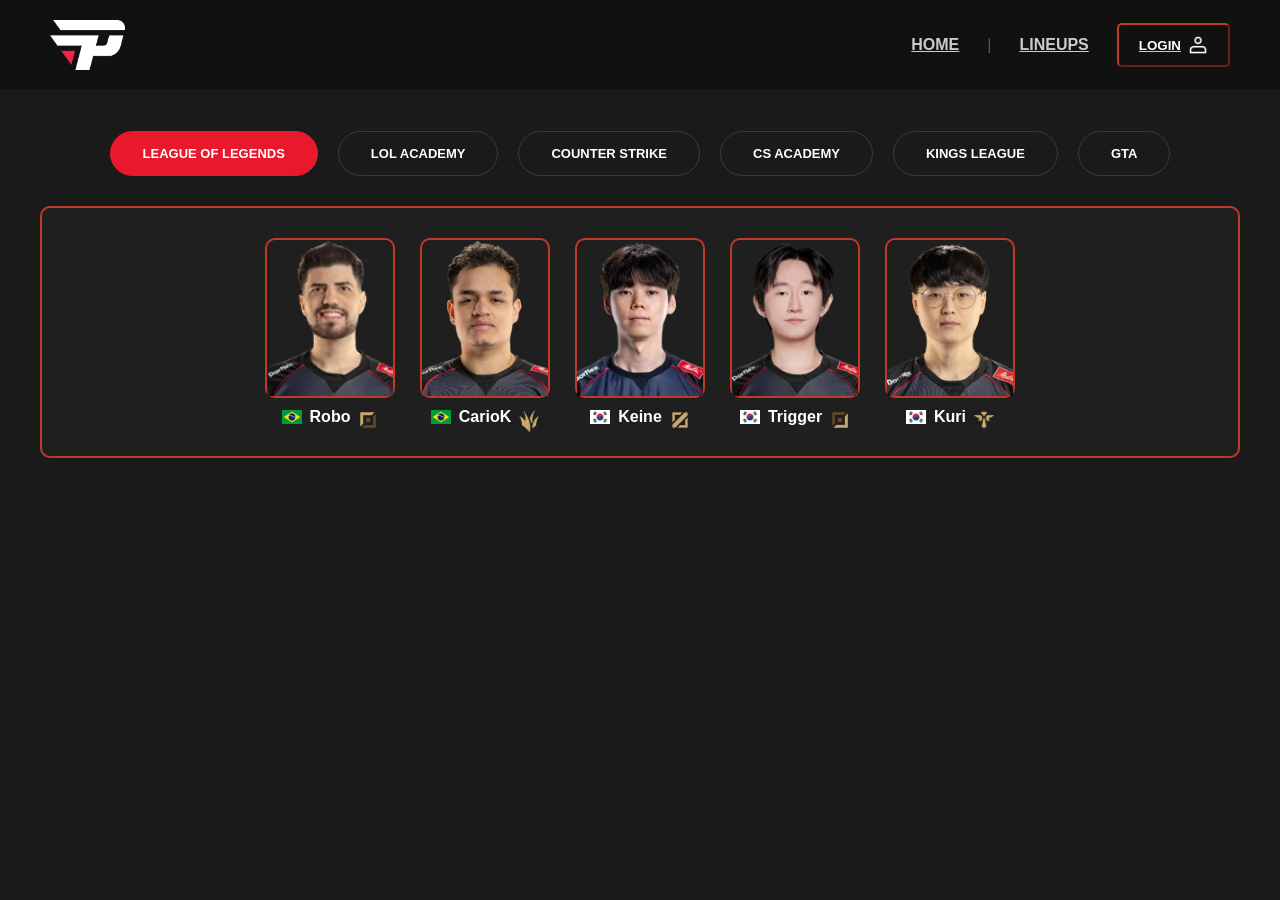
==== commit d370a850: "checkpoint front-end" ====
--- a/lineups.html
+++ b/lineups.html
@@ -5,210 +5,77 @@
     <meta charset="UTF-8">
     <meta name="viewport" content="width=device-width, initial-scale=1.0">
     <title>lineups</title>
-    <link rel="stylesheet" href="styleLineups.css">
+    <link rel="stylesheet" href="style.css">
 </head>
 
 <body>
-    <nav class="nav">
-    <div class="logo-icon">
-    </div>
-    <div class="nav-links">
-      <a href="pain_gaming_home.html">HOME</a>
-      <span class="nav-divider">|</span>
-      <a href="lineups.html">LINEUPS</a>
-      <a href="login.html"><button class="btn-login" >
-        LOGIN
-        <img src="assets/icon_user.png" alt="Login" class="nav-icon">
-      </button></a>
-    </div>
-  </nav>
+    <nav class="header">
+        <div class="logo-icon">
+        </div>
+        <div class="links-header">
+            <a href="pain_gaming_home.html">HOME</a>
+            <span>|</span>
+            <a href="lineups.html">LINEUPS</a>
 
-    <main>
-        <div class="game-tabs">
-            <button id="btn_lol" onclick="trocarModalidade('lol')"
+            <a href="login.html"><button class="btn-login">
+                    LOGIN
+                    <img src="assets/icon_user.png" alt="Login" class="login-icon">
+                </button></a>
+        </div>
+    </nav>
+
+    <div class="painel-times">
+        <div class="lista-jogos">
+            <button id="btn_lol_principal" onclick="trocarModalidade('lol_principal')"
                 style="padding:14px 32px; border-radius:50px; border:1.5px solid #e8192c; background:#e8192c; color:#fff; font-size:13px; font-weight:700">LEAGUE
                 OF LEGENDS</button>
-            <button id="btn_cs" onclick="trocarModalidade('cs')"
+
+            <button id="btn_lol_academy" onclick="trocarModalidade('lol_academy')"
+                style="padding:14px 32px; border-radius:50px; border:1.5px solid #3a3a3a; background:transparent; color:#fff; font-size:13px; font-weight:700">LOL
+                ACADEMY</button>
+
+            <button id="btn_cs_principal" onclick="trocarModalidade('cs_principal')"
                 style="padding:14px 32px; border-radius:50px; border:1.5px solid #3a3a3a; background:transparent; color:#fff; font-size:13px; font-weight:700">COUNTER
                 STRIKE</button>
+
+            <button id="btn_cs_academy" onclick="trocarModalidade('cs_academy')"
+                style="padding:14px 32px; border-radius:50px; border:1.5px solid #3a3a3a; background:transparent; color:#fff; font-size:13px; font-weight:700">CS
+                ACADEMY</button>
+
             <button id="btn_kings" onclick="trocarModalidade('kings')"
                 style="padding:14px 32px; border-radius:50px; border:1.5px solid #3a3a3a; background:transparent; color:#fff; font-size:13px; font-weight:700">KINGS
                 LEAGUE</button>
+
             <button id="btn_gta" onclick="trocarModalidade('gta')"
                 style="padding:14px 32px; border-radius:50px; border:1.5px solid #3a3a3a; background:transparent; color:#fff; font-size:13px; font-weight:700">GTA</button>
         </div>
 
-        <div id="painel_lol" style="display:block;">
-            <div class="cat-tabs">
-                <button id="btn_lol_principal" onclick="trocarCategoria('lol','principal')"
-                    style="padding:12px 36px; border-radius:50px; border:1.5px solid #e8192c; background:#e8192c; color:#fff; font-size:13px; font-weight:700">PRINCIPAL</button>
-                <button id="btn_lol_academy" onclick="trocarCategoria('lol','academy')"
-                    style="padding:12px 36px; border-radius:50px; border:1.5px solid #3a3a3a; background:transparent; color:#fff; font-size:13px; font-weight:700">ACADEMY</button>
-            </div>
-            <div id="lol_principal" class="roster-panel" style="display:block;">
-                <div class="grid-5" id="grid_lol_principal"></div>
-            </div>
-            <div id="lol_academy" class="roster-panel" style="display:none;">
-                <div class="grid-5" id="grid_lol_academy"></div>
-            </div>
+        <div id="painel_lol_principal" class="cards-time" style="display:block;">
+            <div class="grid-time" id="grid_lol_principal"></div>
         </div>
 
-        <div id="painel_cs" style="display:none;">
-            <div class="cat-tabs">
-                <button id="btn_cs_principal" onclick="trocarCategoria('cs','principal')"
-                    style="padding:12px 36px; border-radius:50px; border:1.5px solid #e8192c; background:#e8192c; color:#fff; font-size:13px; font-weight:700">PRINCIPAL</button>
-                <button id="btn_cs_academy" onclick="trocarCategoria('cs','academy')" style="padding:12px 36px; border-radius:50px; border:1.5px solid #3a3a3a; background:transparent; color:#fff; font-size:13px; font-weight:700" >ACADEMY</button>
-            </div>
-            <div id="cs_principal" class="roster-panel" style="display:block;">
-                <div class="grid-5" id="grid_cs_principal"></div>
-            </div>
-            <div id="cs_academy" class="roster-panel" style="display:none;">
-                <div class="grid-5" id="grid_cs_academy"></div>
-            </div>
+        <div id="painel_lol_academy" class="cards-time" style="display:none;">
+            <div class="grid-time" id="grid_lol_academy"></div>
         </div>
 
-        <div id="painel_kings" style="display:none;">
-            <div class="roster-panel">
-                <div class="grid-5" id="grid_kings"></div>
-            </div>
+        <div id="painel_cs_principal" class="cards-time" style="display:none;">
+            <div class="grid-time" id="grid_cs_principal"></div>
         </div>
 
-        <div id="painel_gta" style="display:none;">
-            <div class="roster-panel">
-                <div class="grid-5" id="grid_gta"></div>
-            </div>
+        <div id="painel_cs_academy" class="cards-time" style="display:none;">
+            <div class="grid-time" id="grid_cs_academy"></div>
         </div>
-    </main>
 
-    <script>
+        <div id="painel_kings" class="cards-time" style="display:none;">
+            <div class="grid-time" id="grid_kings"></div>
+        </div>
 
-        let jogadoresLolPrincipal = [
-            { nome: "Robo", foto: "assets/players/robo.png", bandeira: "assets/iconplayers/brasil.png", icone: "assets/iconplayers/top.png" },
-            { nome: "CarioK", foto: "assets/players/cariok.png", bandeira: "assets/iconplayers/brasil.png", icone: "assets/iconplayers/jungle.png" },
-            { nome: "Keine", foto: "assets/players/keine.png", bandeira: "assets/iconplayers/korea.png", icone: "assets/iconplayers/mid.png" },
-            { nome: "Trigger", foto: "assets/players/trigger.png", bandeira: "assets/iconplayers/korea.png", icone: "assets/iconplayers/bot.png" },
-            { nome: "Kuri", foto: "assets/players/kuri.png", bandeira: "assets/iconplayers/korea.png", icone: "assets/iconplayers/sup.png" }
-        ];
+        <div id="painel_gta" class="cards-time" style="display:none;">
+            <div class="grid-time" id="grid_gta"></div>
+        </div>
+    </div>
 
-        let jogadoresLolAcademy = [
-            { nome: "Zoen", foto: "assets/players/zoen.png", bandeira: "assets/iconplayers/argentina.png", icone: "assets/iconplayers/top.png" },
-            { nome: "Samkz", foto: "assets/players/samkz.png", bandeira: "assets/iconplayers/brasil.png", icone: "assets/iconplayers/jungle.png" },
-            { nome: "Namiru", foto: "assets/players/namiru.png", bandeira: "assets/iconplayers/brasil.png", icone: "assets/iconplayers/mid.png" },
-            { nome: "Marvin", foto: "assets/players/marvin.png", bandeira: "assets/iconplayers/brasil.png", icone: "assets/iconplayers/bot.png" },
-            { nome: "Gatovisck", foto: "assets/players/gatovisck.png", bandeira: "assets/iconplayers/brasil.png", icone: "assets/iconplayers/sup.png" }
-        ];
-
-        let jogadoresCsPrincipal = [
-            { nome: "v$m", foto: "assets/players/vsm.png", bandeira: "assets/iconplayers/brasil.png", icone: "" },
-            { nome: "nqz", foto: "assets/players/nqz.png", bandeira: "assets/iconplayers/brasil.png", icone: "" },
-            { nome: "biguzera", foto: "assets/players/biguzera.png", bandeira: "assets/iconplayers/brasil.png", icone: "" },
-            { nome: "snow", foto: "assets/players/snow.png", bandeira: "assets/iconplayers/brasil.png", icone: "" },
-            { nome: "piriajr", foto: "assets/players/piriajr.png", bandeira: "assets/iconplayers/brasil.png", icone: "" }
-        ];
-        let jogadoresCsAcademy = [
-            { nome: "Tatu", foto: "assets/players/tatu.png", bandeira: "assets/iconplayers/brasil.png", icone: "" },
-            { nome: "k9izer", foto: "assets/players/k9izer.png", bandeira: "assets/iconplayers/brasil.png", icone: "" },
-            { nome: "Markz", foto: "assets/players/markz.png", bandeira: "assets/iconplayers/brasil.png", icone: "" },
-            { nome: "tsug", foto: "assets/players/tsug.png", bandeira: "assets/iconplayers/brasil.png", icone: "" },
-            { nome: "rkzinho", foto: "assets/players/rkzinho.png", bandeira: "assets/iconplayers/brasil.png", icone: "" },
-        ];
-        let jogadoresKings = [
-            { nome: "renato", foto: "assets/players/renato.png", bandeira: "assets/iconplayers/brasil.png" },
-            { nome: "chorume", foto: "assets/players/chorume.png", bandeira: "assets/iconplayers/brasil.png" },
-            { nome: "camargo", foto: "assets/players/camargo.png", bandeira: "assets/iconplayers/brasil.png" },
-            { nome: "kayky 2k", foto: "assets/players/2k.png", bandeira: "assets/iconplayers/brasil.png" },
-            { nome: "guilherme", foto: "assets/players/gui_nasci.png", bandeira: "assets/iconplayers/brasil.png" },
-            { nome: "bolt", foto: "assets/players/bolt.png", bandeira: "assets/iconplayers/brasil.png" },
-            { nome: "profeta", foto: "assets/players/profeta.png", bandeira: "assets/iconplayers/brasil.png" },
-            { nome: "gigante", foto: "assets/players/gigante.png", bandeira: "assets/iconplayers/brasil.png" },
-            { nome: "alemao", foto: "assets/players/alemao.png", bandeira: "assets/iconplayers/brasil.png" },
-            { nome: "juvenal", foto: "assets/players/juvenal.png", bandeira: "assets/iconplayers/brasil.png" },
-            { nome: "VB", foto: "assets/players/VB.png", bandeira: "assets/iconplayers/brasil.png" },
-            { nome: "henry japa", foto: "assets/players/japa.png", bandeira: "assets/iconplayers/brasil.png" },
-            { nome: "william", foto: "assets/players/williamCosta.png", bandeira: "assets/iconplayers/brasil.png" },
-            { nome: "luisinho", foto: "assets/players/luisinho.png", bandeira: "assets/iconplayers/brasil.png" },
-            { nome: "davi", foto: "assets/players/davi.png", bandeira: "assets/iconplayers/brasil.png" },
-            { nome: "douglinhas", foto: "assets/players/douglinhas.png", bandeira: "assets/iconplayers/brasil.png" },
-            { nome: "christian", foto: "assets/players/chris.png", bandeira: "assets/iconplayers/brasil.png" }
-        ];
-        let jogadoresGta = [
-            { nome: "GTA 1", foto: "", bandeira: "assets/iconplayers/brasil.png" },
-            { nome: "GTA 2", foto: "", bandeira: "assets/iconplayers/brasil.png" },
-            { nome: "GTA 3", foto: "", bandeira: "assets/iconplayers/brasil.png" },
-            { nome: "GTA 4", foto: "", bandeira: "assets/iconplayers/brasil.png" },
-            { nome: "GTA 5", foto: "", bandeira: "assets/iconplayers/brasil.png" },
-            { nome: "GTA 6", foto: "", bandeira: "assets/iconplayers/brasil.png" }
-        ];
-
-        let estiloAtivo = "padding:14px 32px; border-radius:50px; border:1.5px solid #e8192c; background:#e8192c; color:#fff; font-size:13px; font-weight:700";
-        let estiloInativo = "padding:14px 32px; border-radius:50px; border:1.5px solid #3a3a3a; background:transparent; color:#fff; font-size:13px; font-weight:700";
-
-        function criarCard(jogador) {
-            let img = '<img src="' + jogador.foto + '">';
-            let icone = '<img src="' + jogador.icone + '">';
-            let bandeira = '<img src="' + jogador.bandeira + '">';
-
-            let card = '<div class="player-card">';
-            card += '<div class="player-photo">' + img + '</div>';
-            card += '<div class="player-info">';
-            card += '<div class="flag">' + bandeira + '</div>';
-            card += '<span class="player-name">' + jogador.nome + '</span>';
-            card += '<span class="role-icon">' + icone + '</span>';
-            card += '</div></div>';
-            return card;
-        }
-
-        function preencherGrid(elemento, vetor) {
-            let card = "";
-            for (let i = 0; i < vetor.length; i++) {
-                card += criarCard(vetor[i]);
-            }
-            elemento.innerHTML = card;
-        }
-
-        preencherGrid(grid_lol_principal, jogadoresLolPrincipal);
-        preencherGrid(grid_lol_academy, jogadoresLolAcademy);
-        preencherGrid(grid_cs_principal, jogadoresCsPrincipal);
-        preencherGrid(grid_cs_academy, jogadoresCsAcademy);
-        preencherGrid(grid_kings, jogadoresKings);
-        preencherGrid(grid_gta, jogadoresGta);
-
-        function trocarModalidade(moda) {
-            painel_lol.style.display = "none";
-            painel_cs.style.display = "none";
-            painel_kings.style.display = "none";
-            painel_gta.style.display = "none";
-
-            btn_lol.style.cssText = estiloInativo;
-            btn_cs.style.cssText = estiloInativo;
-            btn_kings.style.cssText = estiloInativo;
-            btn_gta.style.cssText = estiloInativo;
-
-            if (moda == 'lol') { painel_lol.style.display = "block"; btn_lol.style.cssText = estiloAtivo; }
-            if (moda == 'cs') { painel_cs.style.display = "block"; btn_cs.style.cssText = estiloAtivo; }
-            if (moda == 'kings') { painel_kings.style.display = "block"; btn_kings.style.cssText = estiloAtivo; }
-            if (moda == 'gta') { painel_gta.style.display = "block"; btn_gta.style.cssText = estiloAtivo; }
-        }
-
-        function trocarCategoria(jogo, moda) {
-            if (jogo == 'lol') {
-                lol_principal.style.display = "none";
-                lol_academy.style.display = "none";
-                btn_lol_principal.style.cssText = estiloInativo;
-                btn_lol_academy.style.cssText = estiloInativo;
-                if (moda == 'principal') { lol_principal.style.display = "block"; btn_lol_principal.style.cssText = estiloAtivo; }
-                if (moda == 'academy') { lol_academy.style.display = "block"; btn_lol_academy.style.cssText = estiloAtivo; }
-            }
-            if (jogo == 'cs') {
-                cs_principal.style.display = "none";
-                cs_academy.style.display = "none";
-                btn_cs_principal.style.cssText = estiloInativo;
-                btn_cs_academy.style.cssText = estiloInativo;
-                if (moda == 'principal') { cs_principal.style.display = "block"; btn_cs_principal.style.cssText = estiloAtivo; }
-                if (moda == 'academy') { cs_academy.style.display = "block"; btn_cs_academy.style.cssText = estiloAtivo; }
-            }
-        }
-    </script>
+    <script src="jogadores.js"></script>
 </body>
 
 </html>
--- a/style.css
+++ b/style.css
@@ -0,0 +1,422 @@
+* {
+    margin: 0;
+    padding: 0;
+    box-sizing: border-box;
+}
+ 
+body {
+    background-color: #1a1a1a;
+    color: #fff;
+    font-family: Impact, Haettenschweiler, 'Arial Narrow Bold', sans-serif;
+}
+ 
+.header {
+    display: flex;
+    align-items: center;
+    justify-content: space-between;
+    padding: 20px 50px;
+    background-color: #111;
+    border-bottom: 1px solid #222;
+    position: sticky;
+    top: 0;
+    z-index: 100;
+}
+ 
+.logo-icon {
+    width: 100px;
+    height: 50px;
+    background-image: url('assets/logo.png');
+    background-size: contain;
+    background-repeat: no-repeat;
+}
+ 
+.links-header {
+    display: flex;
+    align-items: center;
+    gap: 28px;
+}
+ 
+.links-header a {
+    color: #ccc;
+    font-weight: bold;
+}
+ 
+.links-header span {
+    color: #555;
+}
+ 
+.btn-login {
+    display: flex;
+    justify-content: center;
+    align-items: center;
+    gap: 7px;
+    background-color: transparent;
+    color: #fff;
+    border-color: #C0392B;
+    border-width: 2px;
+    padding: 10px 20px;
+    border-radius: 5px;
+    font-weight: bold;
+}
+ 
+.btn-login:hover {
+    background-color: #C0392B;
+}
+ 
+.login-icon {
+    width: 20px;
+    height: 20px;
+    object-fit: contain;
+}
+ 
+.banner {
+    height: 460px;
+    display: flex;
+    align-items: center;
+    background-image: url('assets/principal.png');
+    background-size: cover;
+    background-position: center;
+    padding: 0 70px;
+}
+ 
+.banner-titulo {
+    font-size: 50px;
+    font-weight: bold;
+    margin-bottom: 20px;
+}
+ 
+.banner-txt {
+    color: #aaa;
+    margin-bottom: 30px;
+}
+ 
+.txt-tradicao {
+    padding: 70px 40px;
+    text-align: center;
+    background-color: #161616;
+}
+ 
+.txt-tradicao h2 {
+    font-size: 30px;
+    margin-bottom: 20px;
+}
+ 
+.paixao {
+    color: #C0392B;
+}
+ 
+.lista-cards {
+    display: flex;
+    justify-content: center;
+    gap: 70px;
+    padding: 40px 70px;
+    background-color: #161616;
+    flex-wrap: wrap;
+}
+ 
+.card {
+    border: 2px solid #C0392B;
+    border-radius: 30px;
+    width: 280px;
+    padding: 40px 20px;
+    text-align: center;
+    background-color: #1f1f1f;
+}
+ 
+.card-icon {
+    width: 60px;
+    height: 60px;
+    background-color: #C0392B;
+    border-radius: 50%;
+    margin: 0 auto 20px;
+    display: flex;
+    align-items: center;
+    justify-content: center;
+}
+ 
+.img-card {
+    width: 30px;
+    height: 30px;
+    object-fit: contain;
+}
+ 
+footer {
+    background-color: #0d0d0d;
+    padding: 30px;
+    text-align: center;
+}
+ 
+footer p {
+    color: #555;
+    font-size: 13px;
+}
+ 
+footer span {
+    color: #C0392B;
+}
+ 
+.painel-times {
+    padding: 40px;
+}
+ 
+.lista-jogos{
+    display: flex;
+    justify-content: center;
+    gap: 20px;
+    margin-bottom: 30px;
+}
+ 
+.cards-time {
+    border: 2px solid #C0392B;
+    border-radius: 10px;
+    padding: 30px;
+    background-color: #1f1f1f;
+}
+ 
+.grid-time {
+    display: flex;
+    flex-wrap: wrap;
+    justify-content: center;
+    gap: 25px;
+}
+ 
+.card-jogador {
+    display: flex;
+    flex-direction: column;
+    align-items: center;
+}
+ 
+.foto-jogador {
+    width: 130px;
+    height: 160px;
+    border: 2px solid #C0392B;
+    border-radius: 10px;
+    margin-bottom: 10px;
+}
+ 
+.foto-jogador img {
+    width: 100%;
+    height: 100%;
+    object-fit: cover;
+}
+ 
+.infos-jogador {
+    display: flex;
+    align-items: center;
+    justify-content: center;
+    gap: 8px;
+}
+ 
+.nome-jogador {
+    font-weight: bold;
+    font-size: 16px;
+    color: #fff;
+}
+ 
+.bandeira, .icon-role{
+    width: 20px;
+    height: 15px;
+}
+ 
+.bandeira img, .icon-role img {
+    width: 100%;
+}
+ 
+.login-tela {
+    display: flex;
+    width: 100%;
+    min-height: 605px;
+    background-color: #252525;
+    border-radius: 18px;
+}
+
+.forms {
+    flex: 1;
+    padding: 50px;
+    display: flex;
+    flex-direction: column;
+    justify-content: center;
+}
+ 
+.forms h1 {
+    font-size: 32px;
+    color: #f0f0f0;
+    margin-bottom: 30px;
+}
+ 
+.campo {
+    display: flex;
+    flex-direction: column;
+    margin-bottom: 15px;
+}
+ 
+.campo span {
+    font-size: 14px;
+    color: #aaa;
+    margin-bottom: 5px;
+}
+ 
+.campo input, .campo select {
+    background-color: #2f2f2f;
+    border: 1px solid #444;
+    border-radius: 25px;
+    padding: 12px 20px;
+    color: #fff;
+}
+ 
+.btn-entrar {
+    margin-top: 20px;
+    background-color: #C0392B;
+    color: white;
+    border: none;
+    width: 300px;
+    border-radius: 25px;
+    padding: 12px;
+    font-weight: bold;
+    align-self: center;
+}
+ 
+.link-cad {
+    margin-top: 20px;
+    text-align: center;
+    color: #888;
+    font-size: 14px;
+}
+ 
+.link-cad a {
+    color: #C0392B;
+}
+ 
+.pain-vermelho {
+    width: 40%;
+    background-image: url('assets/login.jpg');
+    background-size: cover;
+    background-position: center;
+}
+ 
+.dashboard {
+    position: fixed;
+    top: 90px;             
+    width: 400px;
+    padding: 20px;
+    display: flex;
+    flex-direction: column;
+    gap: 15px;
+}
+ 
+.lista-kpis {
+    display: flex;
+    gap: 15px;
+}
+ 
+.kpi {
+    flex: 1;
+    border: 3px solid #C0392B;
+    border-radius: 8px;
+    padding: 15px;
+}
+ 
+.kpi p {
+    font-size: 12px;
+    color: #aaa;
+    margin-bottom: 8px;
+}
+ 
+.kpi h2 {
+    font-size: 26px;
+    font-weight: bold;
+}
+ 
+.grafico {
+    border: 1px solid #333;
+    border-radius: 8px;
+    padding: 15px;
+}
+ 
+.grafico p {
+    font-size: 12px;
+    color: #aaa;
+    margin-bottom: 10px;
+    text-align: center;
+}
+ 
+.feed {
+    margin-left: 400px;
+    flex: 1;
+    padding: 20px;
+    display: flex;
+    flex-direction: column;
+    gap: 15px;
+}
+ 
+.postagem-nova {
+    display: flex;
+    gap: 10px;
+}
+ 
+.postagem-nova input {
+    flex: 1;
+    background-color: #2a2a2a;
+    border: 1px solid #C0392B;
+    border-radius: 25px;
+    padding: 12px 20px;
+    color: #fff;
+    font-size: 14px;
+}
+ 
+.postagem-nova input::placeholder {
+    color: #666;
+}
+ 
+.btn-postar {
+    display: flex;
+    background-color: #C0392B;
+    color: white;
+    border: none;
+    padding: 10px 22px;
+    border-radius: 25px;
+    font-size: 14px;
+    align-items: center;
+    justify-content: center;
+    gap: 7px;
+}
+ 
+.postagens {
+    border: 1px solid #333;
+    border-radius: 8px;
+    padding: 18px;
+    background-color: #222;
+}
+ 
+.postagens h3 {
+    font-size: 16px;
+    margin-bottom: 8px;
+}
+ 
+.postagens p {
+    font-size: 14px;
+    color: #ccc;
+}
+ 
+.likes {
+    display: flex;
+    justify-content: flex-end;
+    align-items: center;
+    gap: 6px;
+    margin-top: 12px;
+    color: #aaa;
+    font-size: 13px;
+}
+
+.icone-curtida {
+    width: 20px;
+    height: 20px;
+    background-color: #555;
+    background-size: contain;
+    background-repeat: no-repeat;
+    background-position: center;
+}
+ 
+.likes span {
+    font-size: 18px;
+}
